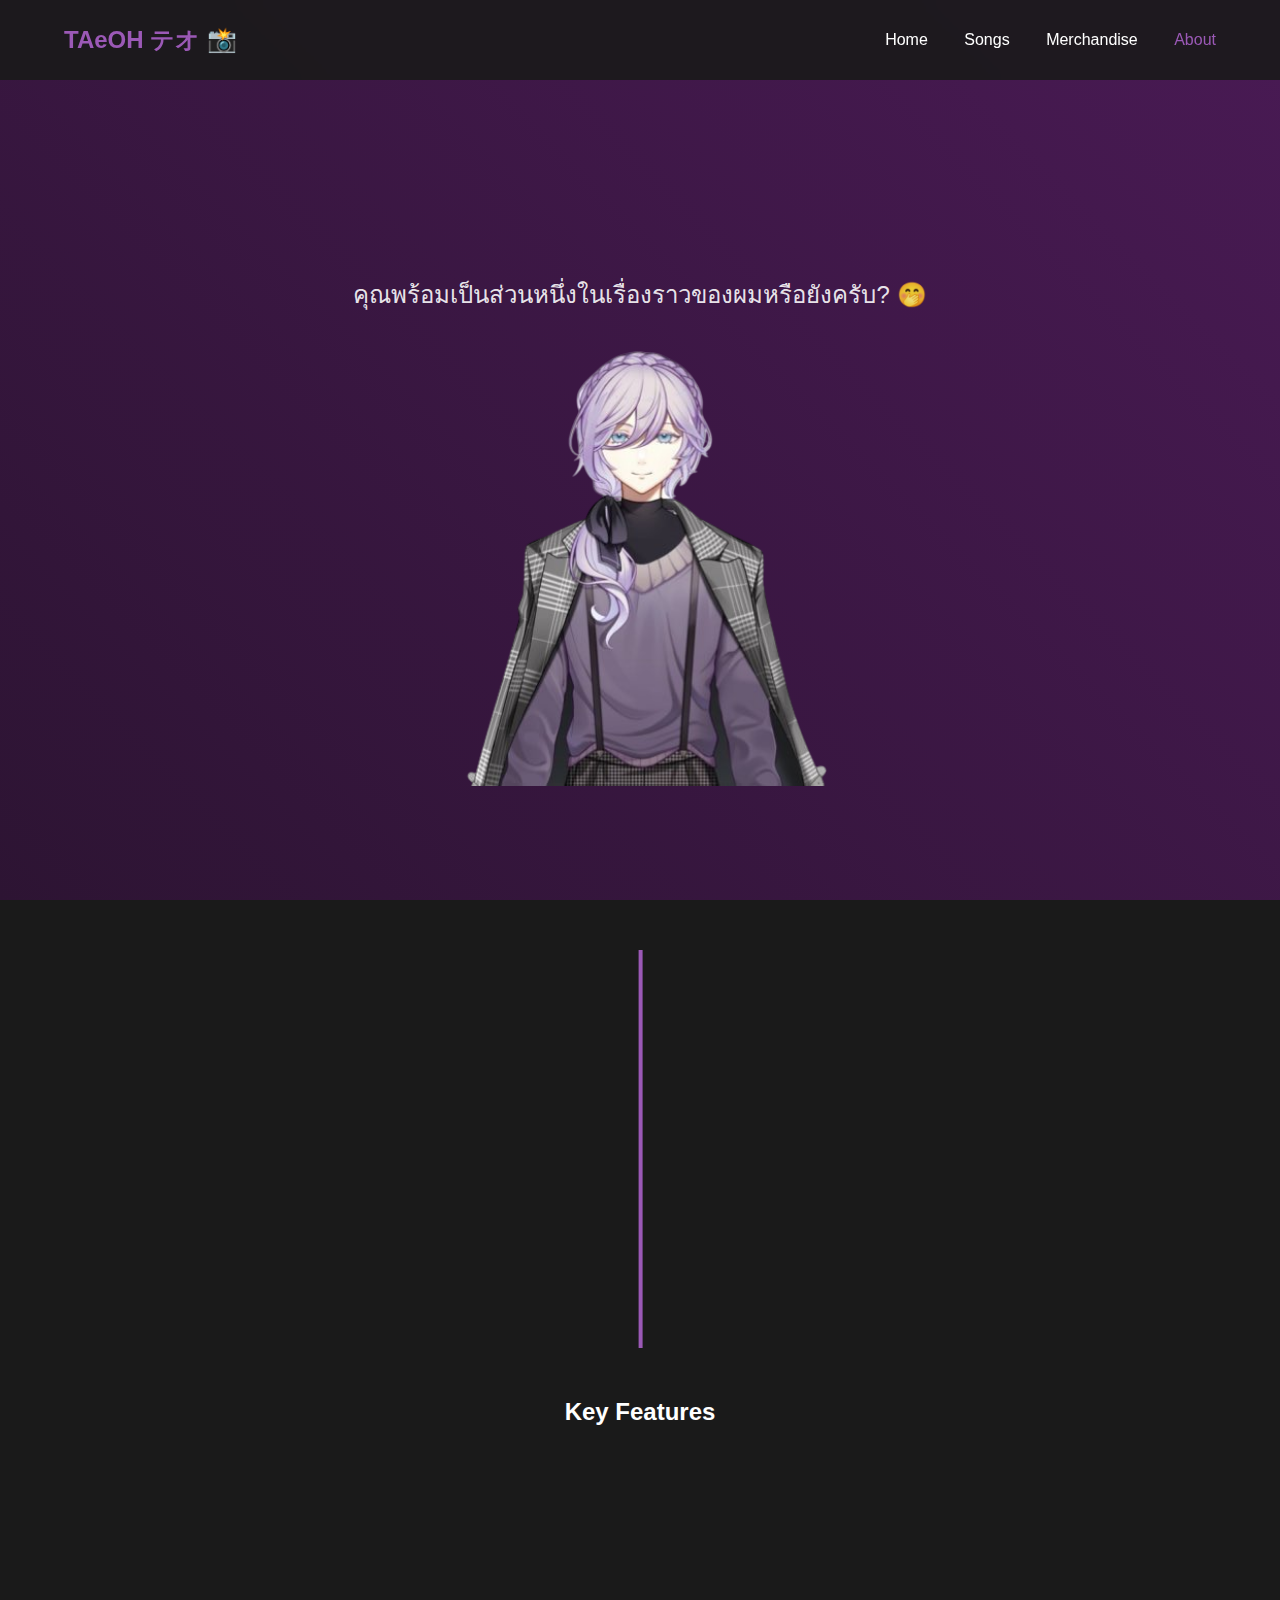
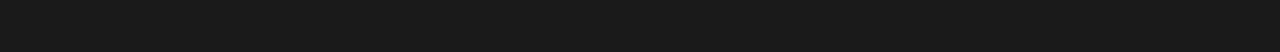
==== about.html @ 2a8529bc "Initial commit" ====
<!DOCTYPE html>
<html lang="en">
<head>
    <meta charset="UTF-8">
    <meta name="viewport" content="width=device-width, initial-scale=1.0">
    <title>About TAeOH</title>
    <style>
        /* Global Styles */
        * {
            margin: 0;
            padding: 0;
            box-sizing: border-box;
            font-family: -apple-system, BlinkMacSystemFont, 'Segoe UI', Roboto, Oxygen, Ubuntu, Cantarell, 'Open Sans', 'Helvetica Neue', sans-serif;
        }

        body {
            background-color: #1a1a1a;
            color: white;
        }

        /* Header (Menu) - Same as Vtuber 1 */
        header {
            position: fixed;
            top: 0;
            width: 100%;
            padding: 1.5rem 5%;
            background: rgba(26, 26, 26, 0.9);
            backdrop-filter: blur(10px);
            display: flex;
            justify-content: space-between;
            align-items: center;
            z-index: 1000;
            animation: slideDown 0.5s ease;
        }

        .logo {
            font-size: 1.5rem;
            color: #9b59b6;
            font-weight: 700;
        }

        nav a {
            color: white;
            text-decoration: none;
            margin-left: 2rem;
            transition: color 0.3s ease;
        }

        nav a:hover {
            color: #9b59b6;
        }

        @keyframes slideDown {
            from { transform: translateY(-100%); }
            to { transform: translateY(0); }
        }

        /* Vtuber Hero Section */
        .vtuber-hero {
            height: 100vh;
            background: linear-gradient(45deg, #2d1433, #491a54);
            display: flex;
            align-items: center;
            justify-content: center;
            text-align: center;
            padding-top: 80px;
            animation: fadeIn 1s ease-out, gradientShift 10s infinite alternate;
        }

        @keyframes gradientShift {
            0% { background-position: 0% 50%; }
            100% { background-position: 100% 50%; }
        }

        .vtuber-hero h1 {
            font-size: 3.5em;
            margin-bottom: 20px;
            transform: translateY(30px);
            opacity: 0;
            animation: slideUp 0.8s ease forwards;
            background: linear-gradient(45deg, #9b59b6, #e0b0ff);
            -webkit-background-clip: text;
            -webkit-text-fill-color: transparent;
        }

        .vtuber-hero p {
            font-size: 1.5em;
            color: rgba(255, 255, 255, 0.9);
            animation: fadeUp 1s 0.2s ease backwards;
        }

        .vtuber-image {
            width: 400px;
            margin-top: 2rem;
            animation: float 3s ease-in-out infinite;
        }

        @keyframes float {
            0%, 100% { transform: translateY(0); }
            50% { transform: translateY(-20px); }
        }

        /* Timeline Section */
        .timeline-container {
            max-width: 800px;
            margin: 50px auto;
            position: relative;
        }

        .timeline-line {
            position: absolute;
            left: 50%;
            width: 4px;
            height: 100%;
            background: #9b59b6;
            transform: translateX(-35%);
            animation: drawLine 2s ease-out forwards;
        }

        @keyframes drawLine {
            0% { height: 0; }
            100% { height: 100%; }
        }

        .timeline-item {
            background: rgba(45, 45, 45, 0.7);
            padding: 25px;
            border-radius: 10px;
            box-shadow: 0 3px 15px rgba(0, 0, 0, 0.1);
            margin: 40px 0;
            width: 45%;
            opacity: 0;
            transform: translateY(30px);
            transition: all 0.4s ease;
            backdrop-filter: blur(10px);
        }

        .timeline-item:nth-child(odd) {
            margin-left: 55%;
        }

        .timeline-item:nth-child(even) {
            margin-right: 55%;
        }

        .timeline-item.active {
            opacity: 1;
            transform: translateY(0);
        }

        .timeline-item:hover {
            transform: scale(1.05);
            box-shadow: 0 10px 30px rgba(0, 0, 0, 0.2);
        }

        /* Feature Grid Section */
        .feature-grid {
            display: grid;
            grid-template-columns: repeat(auto-fit, minmax(250px, 1fr));
            gap: 25px;
            padding: 40px;
        }

        .feature-card {
            background: rgba(45, 45, 45, 0.7);
            border-radius: 10px;
            padding: 20px;
            text-align: center;
            transform: scale(0.95);
            opacity: 0;
            transition: all 0.4s ease;
            box-shadow: 0 5px 15px rgba(0, 0, 0, 0.1);
            backdrop-filter: blur(10px);
        }

        .feature-card:hover {
            transform: translateY(-10px);
            box-shadow: 0 12px 25px rgba(0, 0, 0, 0.15);
        }

        .feature-card.active {
            opacity: 1;
            transform: scale(1);
        }

        .feature-icon {
            font-size: 2em;
            margin-bottom: 1rem;
            animation: float 3s ease-in-out infinite;
        }

        @keyframes slideUp {
            from {
                opacity: 0;
                transform: translateY(50px);
            }
            to {
                opacity: 1;
                transform: translateY(0);
            }
        }

        @keyframes fadeIn {
            from { opacity: 0; }
            to { opacity: 1; }
        }
    </style>
</head>
<body>
    <!-- Header (Menu) - Same as Vtuber 1 -->
    <header>
        <div class="logo">TAeOH テオ 📸</div>
        <nav>
            <a href="index.html">Home</a>
            <a href="song.html">Songs</a>
            <a href="merch.html">Merchandise</a>
            <a href="about.html" style="color: #9b59b6;">About</a>
        </nav>
    </header>

    <!-- Vtuber Hero Section -->
    <section class="vtuber-hero">
        <div class="hero-content">
            <h1>About TAeOH</h1>
            <p>คุณพร้อมเป็นส่วนหนึ่งในเรื่องราวของผมหรือยังครับ? 🤭</p>
            <img src="images/vtuber-about.png" alt="TAeOH Model" class="vtuber-image">
        </div>
    </section>

    <!-- Timeline Section -->
    <div class="timeline-container">
        <div class="timeline-line"></div>
        
        <div class="timeline-item">
            <h3>2021 - </h3>
            <p>First </p>
            <div class="feature-icon"></div>
        </div>

        <div class="timeline-item">
            <h3>2022 - </h3>
            <p>Full-</p>
            <div class="feature-icon"></div>
        </div>

        <div class="timeline-item">
            <h3>2023 - </h3>
            <p>interaction</p>
            <div class="feature-icon"></div>
        </div>
    </div>

    <!-- Feature Grid Section -->
    <h2 style="text-align: center; margin: 50px 0;">Key Features</h2>
    <div class="feature-grid">
        <div class="feature-card">
            <h3>1</h3>
            <p>Advanced </p>
            <div class="feature-icon"></div>
        </div>
        <div class="feature-card">
            <h3>2</h3>
            <p>interaction</p>
            <div class="feature-icon"></div>
        </div>
        <div class="feature-card">
            <h3>3</h3>
            <p>fish</p>
            <div class="feature-icon"></div>
        </div>
    </div>

    <script>
        // Timeline animation
        const timelineItems = document.querySelectorAll('.timeline-item');
        const featureCards = document.querySelectorAll('.feature-card');

        const observer = new IntersectionObserver((entries) => {
            entries.forEach(entry => {
                if (entry.isIntersecting) {
                    entry.target.classList.add('active');
                }
            });
        }, { threshold: 0.5 });

        timelineItems.forEach(item => observer.observe(item));
        featureCards.forEach(card => observer.observe(card));
    </script>
</body>
</html>
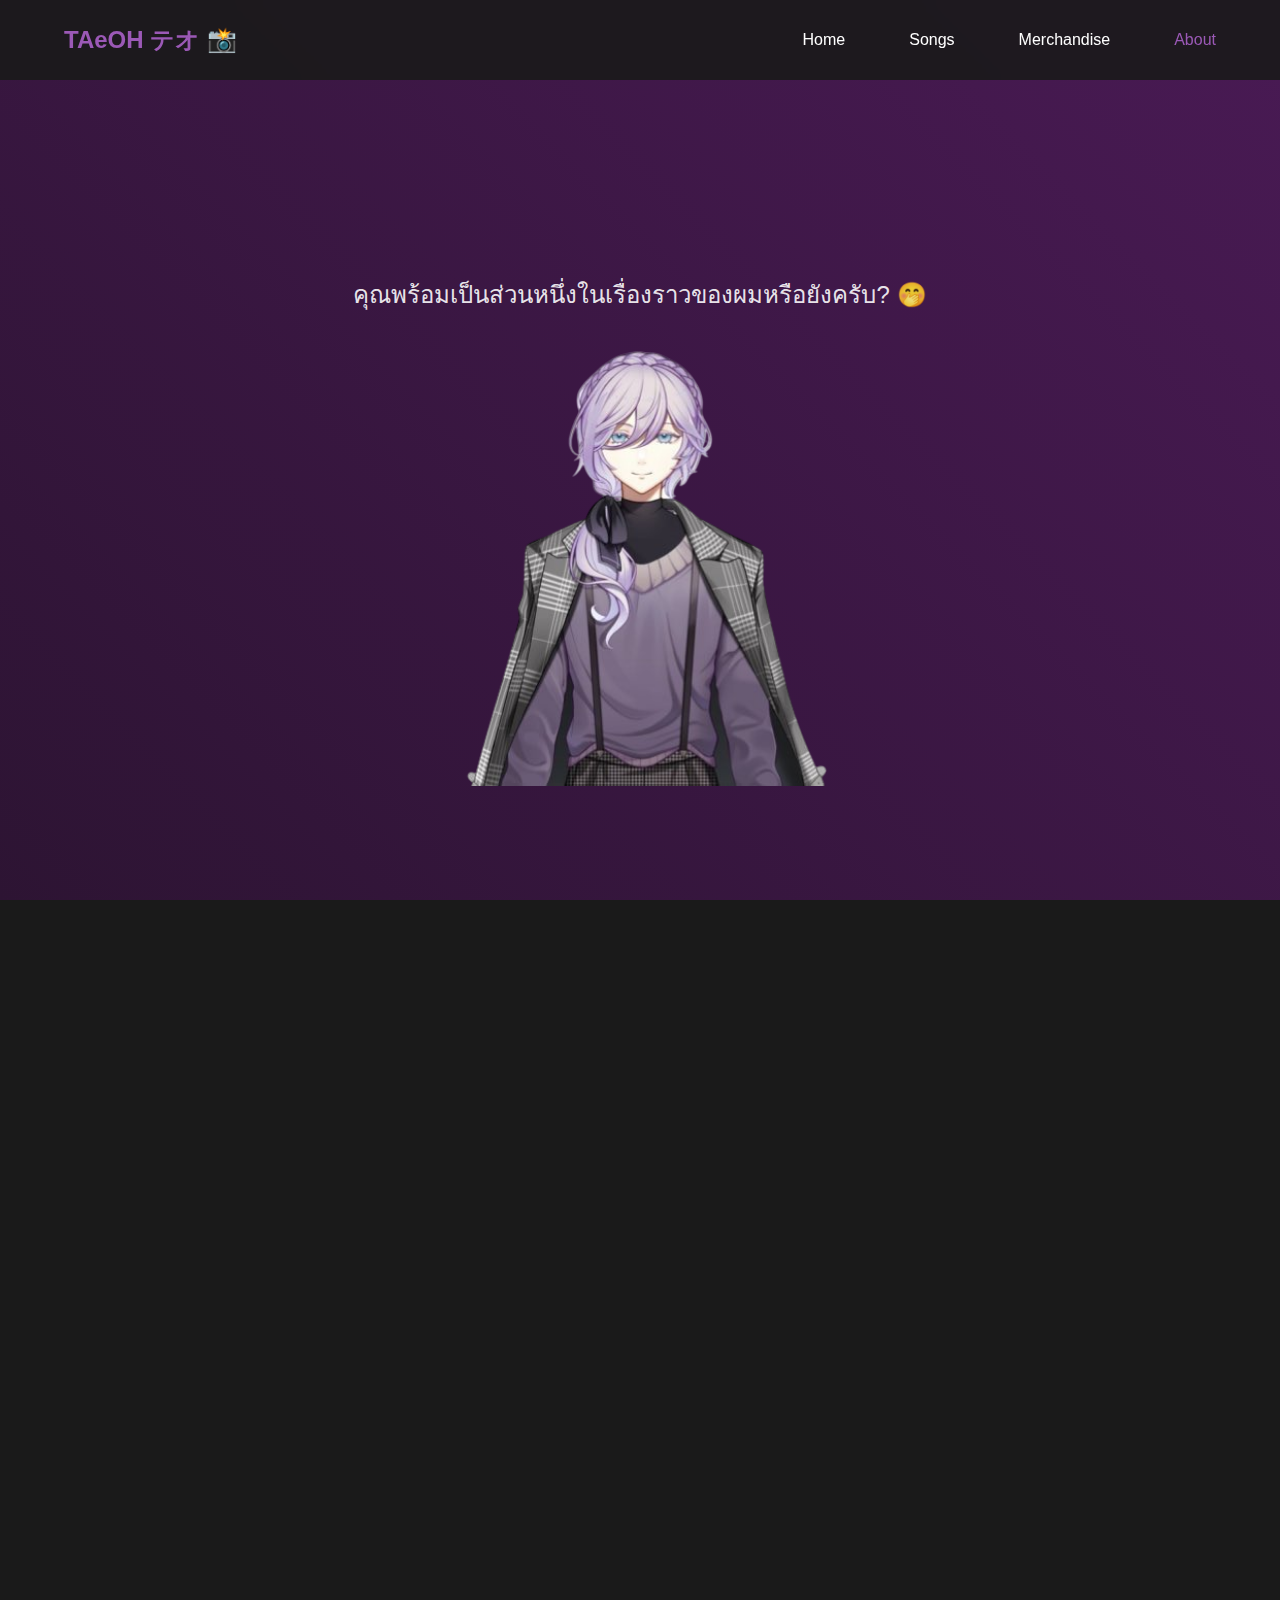
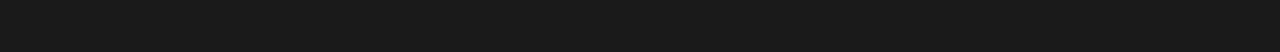
==== commit 7e1d356a: "Fixed" ====
--- a/about.html
+++ b/about.html
@@ -2,6 +2,7 @@
 <html lang="en">
 <head>
     <meta charset="UTF-8">
+    <link rel="stylesheet" href="style.css">
     <meta name="viewport" content="width=device-width, initial-scale=1.0">
     <title>About TAeOH</title>
     <style>
--- a/style.css
+++ b/style.css
@@ -0,0 +1,395 @@
+:root {
+    --primary-bg: #1a1a1a;
+    --accent-purple: #9b59b6;
+    --image-overlay: rgba(45, 20, 51, 0.85);
+    --text-primary: white;
+    --section-bg: #2d2d2d;
+    --header-bg: rgba(26, 26, 26, 0.9);
+    --font-system: -apple-system, BlinkMacSystemFont, 'Segoe UI', Roboto, Oxygen, Ubuntu, Cantarell, 'Open Sans', 'Helvetica Neue', sans-serif;
+    --hero-image: url('https://images.unsplash.com/photo-1578662996442-48f60153fc96?ixlib=rb-1.2.1&auto=format&fit=crop&w=1920&q=80');
+}
+
+/* Reset default margin and padding */
+html, body {
+    margin: 0;
+    padding: 0;
+    width: 100%;
+    height: 100%;
+    overflow-x: hidden; /* Prevent horizontal scroll */
+    font-family: var(--font-system);
+    color: var(--text-primary);
+    background: var(--primary-bg);
+}
+
+/* Header */
+/* Header Styles */
+header {
+    position: fixed;
+    top: 0;
+    width: 100%;
+    padding: 1rem 5%;
+    background: rgba(26, 26, 26, 0.95);
+    backdrop-filter: blur(10px);
+    display: flex;
+    justify-content: space-between;
+    align-items: center;
+    z-index: 1000;
+    animation: slideDown 0.5s ease;
+}
+
+nav {
+    display: flex;
+    align-items: center;
+}
+
+nav a {
+    color: white;
+    text-decoration: none;
+    margin-left: 2rem;
+    transition: color 0.3s ease;
+    font-size: 1rem;
+}
+
+.hamburger {
+    display: none;
+    cursor: pointer;
+    background: none;
+    border: none;
+    padding: 0.5rem;
+}
+
+.hamburger span {
+    display: block;
+    width: 25px;
+    height: 2px;
+    background: white;
+    margin: 5px 0;
+    transition: all 0.3s ease;
+}
+
+@media (max-width: 768px) {
+    header {
+        padding: 1rem 5%;
+    }
+    
+    .hamburger {
+        display: block;
+        z-index: 1001;
+    }
+    
+    .hamburger.active span:nth-child(1) {
+        transform: rotate(45deg) translate(5px, 5px);
+    }
+    
+    .hamburger.active span:nth-child(2) {
+        opacity: 0;
+    }
+    
+    .hamburger.active span:nth-child(3) {
+        transform: rotate(-45deg) translate(7px, -6px);
+    }
+    
+    nav {
+        position: absolute;
+        top: 100%;
+        left: 0;
+        width: 100%;
+        background: rgba(26, 26, 26, 0.95);
+        backdrop-filter: blur(10px);
+        flex-direction: column;
+        max-height: 0;
+        overflow: hidden;
+        transition: max-height 0.3s ease-out;
+    }
+    
+    nav.active {
+        max-height: 500px;
+    }
+    
+    nav a {
+        width: 100%;
+        text-align: center;
+        padding: 1rem 0;
+        margin: 0;
+        border-bottom: 1px solid rgba(255,255,255,0.1);
+    }
+    
+    nav a:last-child {
+        border-bottom: none;
+    }
+}
+.logo {
+    font-size: 1.5rem;
+    color: var(--accent-purple);
+    font-weight: 700;
+}
+
+nav {
+    display: flex;
+    align-items: center;
+    gap: 2rem;
+}
+
+nav a {
+    color: var(--text-primary);
+    text-decoration: none;
+    transition: color 0.3s ease;
+}
+
+nav a:hover {
+    color: var(--accent-purple);
+}
+
+/* Hero Section */
+/* Hero Section - Animated Background */
+.hero {
+    position: relative;
+    height: 100vh;
+    overflow: hidden;
+}
+
+.hero-background {
+    position: absolute;
+    width: 100%;
+    height: 100%;
+    background: url('images/Body.jpg') center/cover;
+    animation: 
+        backgroundPan 30s linear infinite,
+        backgroundZoom 20s alternate infinite;
+}
+
+.hero-overlay {
+    position: absolute;
+    width: 100%;
+    height: 100%;
+    background: linear-gradient(45deg, rgba(45, 20, 51, 0.9) 0%, rgba(73, 26, 84, 0.7) 100%);
+}
+
+@keyframes backgroundPan {
+    0% { transform: scale(1) translate(0, 0); }
+    50% { transform: scale(1.1) translate(-5%, -5%); }
+    100% { transform: scale(1) translate(0, 0); }
+}
+
+@keyframes backgroundZoom {
+    0% { transform: scale(1); }
+    100% { transform: scale(1.15); }
+}
+
+.cta-button {
+    display: inline-block;  /* Makes padding and transformations work properly */
+    padding: 1rem 2rem;
+    background: #9b59b6;
+    border: none;
+    border-radius: 30px;
+    color: white;
+    font-size: 1.1rem;
+    cursor: pointer;
+    text-decoration: none;  /* Remove underline from link */
+    transition: transform 0.3s ease, background-color 0.3s ease;
+    animation: fadeUp 1s 0.4s ease backwards;
+    position: relative;
+    text-align: center;
+    line-height: normal;
+}
+
+.cta-button:hover {
+    transform: scale(1.05);
+    background-color: #8e44ad;  /* Slightly darker purple */
+    box-shadow: 0 4px 15px rgba(0, 0, 0, 0.2);  /* Add depth effect */
+}
+
+.cta-button:active {
+    transform: scale(0.98);  /* Click feedback */
+}
+
+.cta-button:focus {
+    outline: none;
+    box-shadow: 0 0 0 3px rgba(155, 89, 182, 0.5);  /* Accessible focus state */
+}
+
+/* If you want the glitch effect to work, make sure you have the glitch-button CSS */
+
+/* Song List */
+.song-list {
+    display: flex;
+    flex-direction: column;
+    gap: 10px;
+    padding: 2rem 5%;
+}
+
+.song-item {
+    display: flex;
+    align-items: center;
+    background: var(--section-bg);
+    padding: 10px;
+    border-radius: 8px;
+    box-shadow: 0 2px 4px rgba(0, 0, 0, 0.1);
+    transition: transform 0.2s ease, box-shadow 0.2s ease;
+}
+
+.song-item:hover {
+    transform: translateY(-2px);
+    box-shadow: 0 4px 8px rgba(0, 0, 0, 0.2);
+}
+
+.album-art {
+    position: relative;
+    width: 60px;
+    height: 60px;
+    border-radius: 8px;
+    overflow: hidden;
+}
+
+.album-art img {
+    width: 100%;
+    height: 100%;
+    object-fit: cover;
+    transition: transform 0.3s ease;
+}
+
+.song-item:hover .album-art img {
+    transform: scale(1.1);
+}
+
+.album-art::before {
+    content: '';
+    position: absolute;
+    top: 0;
+    left: 0;
+    width: 100%;
+    height: 100%;
+    background: rgba(155, 89, 182, 0.4);
+    opacity: 0;
+    transition: opacity 0.3s ease;
+    z-index: 1;
+}
+
+.song-item:hover .album-art::before {
+    opacity: 1;
+}
+
+.song-info {
+    flex: 1;
+    margin-left: 15px;
+    display: flex;
+    flex-direction: column;
+    gap: 0.25rem;
+}
+
+.song-title {
+    font-size: 1.1rem;
+    font-weight: 600;
+    white-space: nowrap;
+    overflow: hidden;
+    text-overflow: ellipsis;
+}
+
+.song-artist {
+    font-size: 0.9rem;
+    color: var(--accent-purple);
+}
+
+.song-duration {
+    font-size: 0.8rem;
+    color: #888;
+}
+
+.play-button {
+    background: var(--accent-purple);
+    border: none;
+    color: white;
+    padding: 30px;
+    border-radius: 50%;
+    cursor: pointer;
+    display: flex;
+    align-items: center;
+    justify-content: center;
+    transition: background 0.3s ease;
+}
+
+.play-button::before {
+    content: '▶';
+    font-size: 14px;
+}
+
+.play-button:hover {
+    background: #8e44ad;
+}
+
+/* Active State for Songs */
+.song-item.active {
+    background: rgba(155, 89, 182, 0.2);
+    box-shadow: 0 0 15px rgba(155, 89, 182, 0.3);
+}
+
+.song-item.active .play-button {
+    background: #8e44ad;
+}
+
+/* Merchandise Grid */
+.merch-grid {
+    display: grid;
+    grid-template-columns: repeat(auto-fit, minmax(200px, 1fr));
+    gap: 1.5rem;
+    padding: 2rem 5%;
+}
+
+.merch-card {
+    background: var(--section-bg);
+    border-radius: 8px;
+    overflow: hidden;
+    transition: transform 0.3s ease, box-shadow 0.3s ease;
+}
+
+.merch-card:hover {
+    transform: translateY(-5px);
+    box-shadow: 0 10px 20px rgba(0, 0, 0, 0.3);
+}
+
+.merch-image {
+    width: 100%;
+    height: 150px;
+    object-fit: cover;
+    transition: transform 0.3s ease;
+}
+
+.merch-card:hover .merch-image {
+    transform: scale(1.1);
+}
+
+.merch-info {
+    padding: 1rem;
+    text-align: center;
+}
+
+.merch-name {
+    font-size: 1rem;
+    margin-bottom: 0.5rem;
+    color: var(--text-primary);
+}
+
+.merch-price {
+    color: var(--accent-purple);
+    font-size: 1rem;
+    font-weight: bold;
+}
+
+.shop-button {
+    background: linear-gradient(45deg, #9b59b6, #8e44ad);
+    border: none;
+    padding: 0.5rem 1rem;
+    color: white;
+    border-radius: 5px;
+    cursor: pointer;
+    transition: all 0.3s ease;
+    width: 100%;
+    margin-top: 0.5rem;
+    text-transform: uppercase;
+    font-weight: bold;
+}
+
+.shop-button:hover {
+    transform: scale(1.05);
+    box-shadow: 0 0 15px rgba(155, 89, 182, 0.5);
+}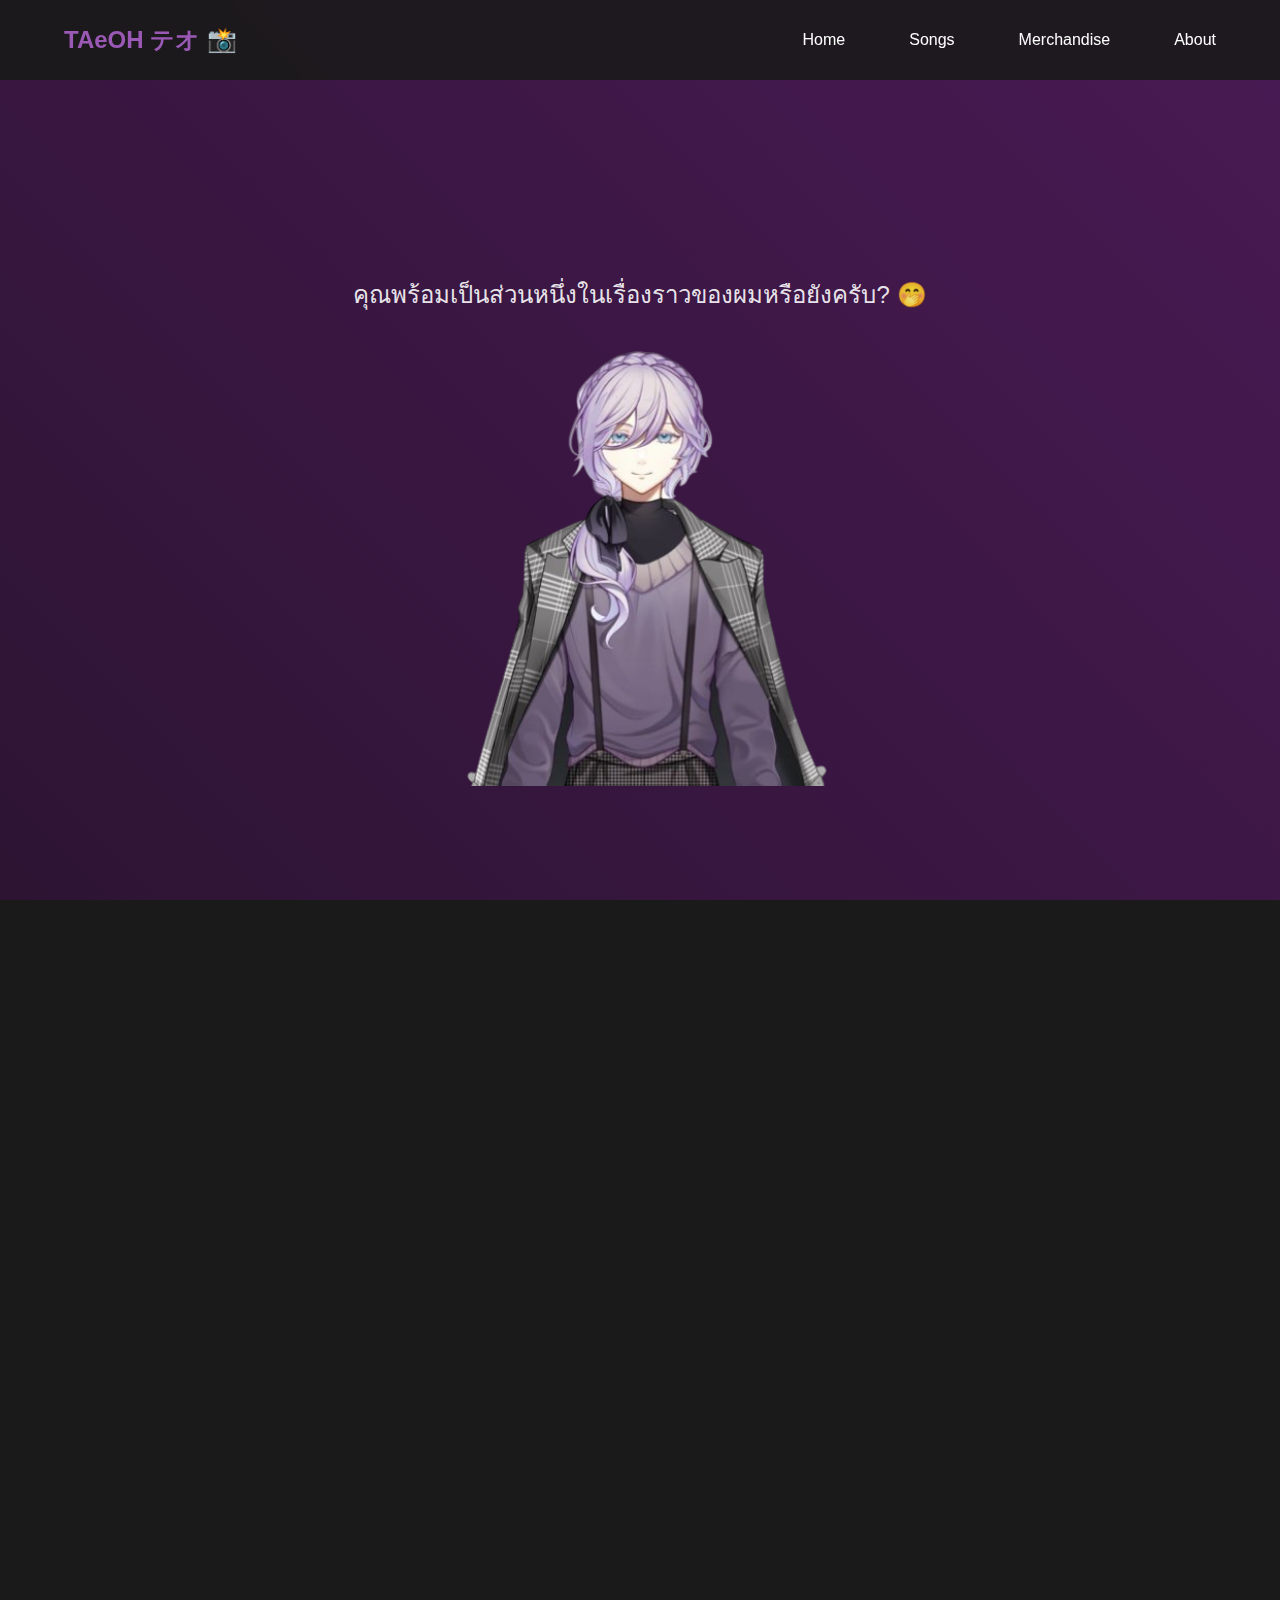
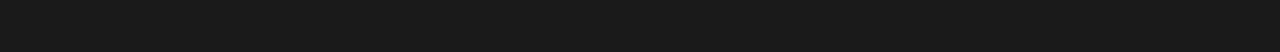
==== commit 475327de: "Fixed" ====
--- a/about.html
+++ b/about.html
@@ -211,14 +211,18 @@
     <!-- Header (Menu) - Same as Vtuber 1 -->
     <header>
         <div class="logo">TAeOH テオ 📸</div>
+        <button class="hamburger">
+            <span></span>
+            <span></span>
+            <span></span>
+        </button>
         <nav>
             <a href="index.html">Home</a>
             <a href="song.html">Songs</a>
             <a href="merch.html">Merchandise</a>
-            <a href="about.html" style="color: #9b59b6;">About</a>
+            <a href="about.html">About</a>
         </nav>
     </header>
-
     <!-- Vtuber Hero Section -->
     <section class="vtuber-hero">
         <div class="hero-content">
@@ -286,6 +290,30 @@
 
         timelineItems.forEach(item => observer.observe(item));
         featureCards.forEach(card => observer.observe(card));
+    // Mobile menu functionality
+        const hamburger = document.querySelector('.hamburger');
+        const nav = document.querySelector('nav');
+
+        hamburger.addEventListener('click', () => {
+            hamburger.classList.toggle('active');
+            nav.classList.toggle('active');
+        });
+
+        // Close menu when clicking outside
+        document.addEventListener('click', (e) => {
+            if (!header.contains(e.target)) {
+                hamburger.classList.remove('active');
+                nav.classList.remove('active');
+            }
+        });
+
+        // Close menu after clicking a link
+        document.querySelectorAll('nav a').forEach(link => {
+            link.addEventListener('click', () => {
+                hamburger.classList.remove('active');
+                nav.classList.remove('active');
+            });
+        });
     </script>
 </body>
 </html>--- a/style.css
+++ b/style.css
@@ -392,4 +392,33 @@
 .shop-button:hover {
     transform: scale(1.05);
     box-shadow: 0 0 15px rgba(155, 89, 182, 0.5);
+}
+/* Header Responsive Fixes */
+@media (max-width: 768px) {
+    nav {
+        position: fixed;
+        top: 60px; /* Match header height */
+        left: 0;
+        right: 0;
+        background: rgba(26, 26, 26, 0.98);
+        flex-direction: column;
+        max-height: 0;
+        overflow: hidden;
+        transition: max-height 0.3s ease-out;
+    }
+
+    nav.active {
+        max-height: 100vh;
+        padding: 1rem 0;
+    }
+
+    nav a {
+        padding: 1.2rem 0;
+        margin: 0;
+    }
+}
+
+/* Ensure header stays on top */
+header {
+    z-index: 1000;
 }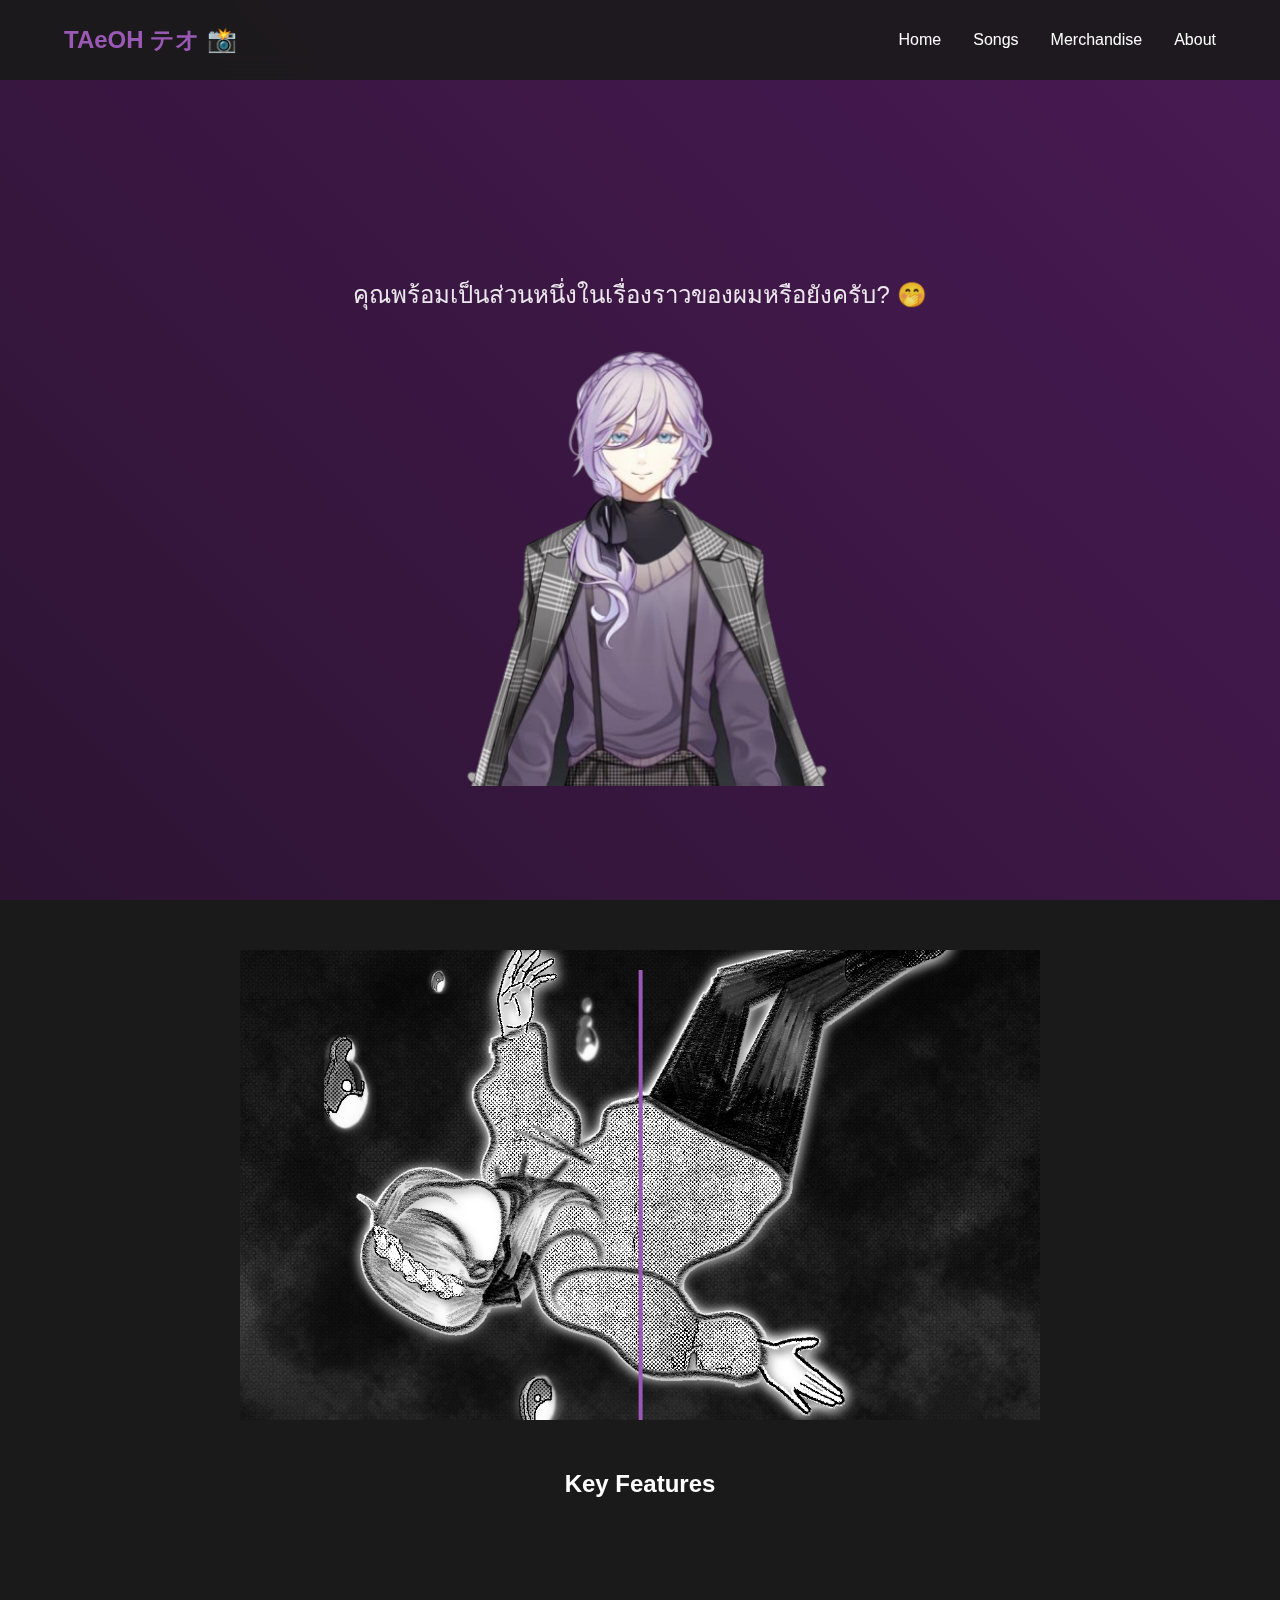
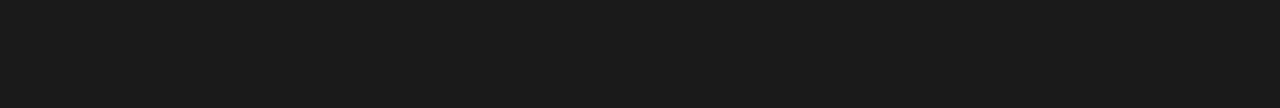
==== commit c209e4dc: "Fixed" ====
--- a/about.html
+++ b/about.html
@@ -1,319 +1,449 @@
 <!DOCTYPE html>
 <html lang="en">
 <head>
-    <meta charset="UTF-8">
-    <link rel="stylesheet" href="style.css">
-    <meta name="viewport" content="width=device-width, initial-scale=1.0">
-    <title>About TAeOH</title>
-    <style>
-        /* Global Styles */
-        * {
-            margin: 0;
-            padding: 0;
-            box-sizing: border-box;
-            font-family: -apple-system, BlinkMacSystemFont, 'Segoe UI', Roboto, Oxygen, Ubuntu, Cantarell, 'Open Sans', 'Helvetica Neue', sans-serif;
-        }
-
-        body {
-            background-color: #1a1a1a;
-            color: white;
-        }
-
-        /* Header (Menu) - Same as Vtuber 1 */
-        header {
-            position: fixed;
-            top: 0;
-            width: 100%;
-            padding: 1.5rem 5%;
-            background: rgba(26, 26, 26, 0.9);
-            backdrop-filter: blur(10px);
-            display: flex;
-            justify-content: space-between;
-            align-items: center;
-            z-index: 1000;
-            animation: slideDown 0.5s ease;
-        }
-
-        .logo {
-            font-size: 1.5rem;
-            color: #9b59b6;
-            font-weight: 700;
-        }
-
-        nav a {
-            color: white;
-            text-decoration: none;
-            margin-left: 2rem;
-            transition: color 0.3s ease;
-        }
-
-        nav a:hover {
-            color: #9b59b6;
-        }
-
-        @keyframes slideDown {
-            from { transform: translateY(-100%); }
-            to { transform: translateY(0); }
-        }
-
-        /* Vtuber Hero Section */
-        .vtuber-hero {
-            height: 100vh;
-            background: linear-gradient(45deg, #2d1433, #491a54);
-            display: flex;
-            align-items: center;
-            justify-content: center;
-            text-align: center;
-            padding-top: 80px;
-            animation: fadeIn 1s ease-out, gradientShift 10s infinite alternate;
-        }
-
-        @keyframes gradientShift {
-            0% { background-position: 0% 50%; }
-            100% { background-position: 100% 50%; }
-        }
-
-        .vtuber-hero h1 {
-            font-size: 3.5em;
-            margin-bottom: 20px;
-            transform: translateY(30px);
-            opacity: 0;
-            animation: slideUp 0.8s ease forwards;
-            background: linear-gradient(45deg, #9b59b6, #e0b0ff);
-            -webkit-background-clip: text;
-            -webkit-text-fill-color: transparent;
-        }
-
-        .vtuber-hero p {
-            font-size: 1.5em;
-            color: rgba(255, 255, 255, 0.9);
-            animation: fadeUp 1s 0.2s ease backwards;
-        }
-
-        .vtuber-image {
-            width: 400px;
-            margin-top: 2rem;
-            animation: float 3s ease-in-out infinite;
-        }
-
-        @keyframes float {
-            0%, 100% { transform: translateY(0); }
-            50% { transform: translateY(-20px); }
-        }
-
-        /* Timeline Section */
-        .timeline-container {
-            max-width: 800px;
-            margin: 50px auto;
-            position: relative;
-        }
-
-        .timeline-line {
-            position: absolute;
-            left: 50%;
-            width: 4px;
-            height: 100%;
-            background: #9b59b6;
-            transform: translateX(-35%);
-            animation: drawLine 2s ease-out forwards;
-        }
-
-        @keyframes drawLine {
-            0% { height: 0; }
-            100% { height: 100%; }
-        }
-
-        .timeline-item {
-            background: rgba(45, 45, 45, 0.7);
-            padding: 25px;
-            border-radius: 10px;
-            box-shadow: 0 3px 15px rgba(0, 0, 0, 0.1);
-            margin: 40px 0;
-            width: 45%;
-            opacity: 0;
-            transform: translateY(30px);
-            transition: all 0.4s ease;
-            backdrop-filter: blur(10px);
-        }
-
-        .timeline-item:nth-child(odd) {
-            margin-left: 55%;
-        }
-
-        .timeline-item:nth-child(even) {
-            margin-right: 55%;
-        }
-
-        .timeline-item.active {
-            opacity: 1;
-            transform: translateY(0);
-        }
-
-        .timeline-item:hover {
-            transform: scale(1.05);
-            box-shadow: 0 10px 30px rgba(0, 0, 0, 0.2);
-        }
-
-        /* Feature Grid Section */
-        .feature-grid {
-            display: grid;
-            grid-template-columns: repeat(auto-fit, minmax(250px, 1fr));
-            gap: 25px;
-            padding: 40px;
-        }
-
-        .feature-card {
-            background: rgba(45, 45, 45, 0.7);
-            border-radius: 10px;
-            padding: 20px;
-            text-align: center;
-            transform: scale(0.95);
-            opacity: 0;
-            transition: all 0.4s ease;
-            box-shadow: 0 5px 15px rgba(0, 0, 0, 0.1);
-            backdrop-filter: blur(10px);
-        }
-
-        .feature-card:hover {
-            transform: translateY(-10px);
-            box-shadow: 0 12px 25px rgba(0, 0, 0, 0.15);
-        }
-
-        .feature-card.active {
-            opacity: 1;
-            transform: scale(1);
-        }
-
-        .feature-icon {
-            font-size: 2em;
-            margin-bottom: 1rem;
-            animation: float 3s ease-in-out infinite;
-        }
-
-        @keyframes slideUp {
-            from {
-                opacity: 0;
-                transform: translateY(50px);
-            }
-            to {
-                opacity: 1;
-                transform: translateY(0);
-            }
-        }
-
-        @keyframes fadeIn {
-            from { opacity: 0; }
-            to { opacity: 1; }
-        }
-    </style>
+  <meta charset="UTF-8" />
+  <meta name="viewport" content="width=device-width, initial-scale=1.0" />
+  <title>About TAeOH</title>
+  <style>
+    /* Global Styles */
+    * {
+      margin: 0;
+      padding: 0;
+      box-sizing: border-box;
+      font-family: -apple-system, BlinkMacSystemFont, "Segoe UI", Roboto, Oxygen,
+        Ubuntu, Cantarell, "Open Sans", "Helvetica Neue", sans-serif;
+    }
+    body {
+      background-color: #1a1a1a;
+      color: white;
+      overflow-x: hidden;
+    }
+    /* Header (Menu) */
+    header {
+      position: fixed;
+      top: 0;
+      width: 100%;
+      padding: 1.5rem 5%;
+      background: rgba(26, 26, 26, 0.9);
+      backdrop-filter: blur(10px);
+      display: flex;
+      justify-content: space-between;
+      align-items: center;
+      z-index: 1000;
+      animation: slideDown 0.5s ease;
+    }
+    .logo {
+      font-size: 1.5rem;
+      color: #9b59b6;
+      font-weight: 700;
+    }
+    nav a {
+      color: white;
+      text-decoration: none;
+      margin-left: 2rem;
+      transition: color 0.3s ease;
+    }
+    nav a:hover {
+      color: #9b59b6;
+    }
+    @keyframes slideDown {
+      from {
+        transform: translateY(-100%);
+      }
+      to {
+        transform: translateY(0);
+      }
+    }
+    /* Hamburger (Mobile Only) */
+    .hamburger {
+      cursor: pointer;
+      background: none;
+      border: none;
+      display: none;
+      flex-direction: column;
+      justify-content: space-around;
+      height: 24px;
+      width: 30px;
+    }
+    .hamburger span {
+      background: white;
+      display: block;
+      height: 3px;
+      width: 100%;
+      margin: 2px 0;
+      transition: transform 0.3s ease, opacity 0.3s ease;
+    }
+    /* Vtuber Hero Section */
+    .vtuber-hero {
+      height: 100vh;
+      background: linear-gradient(45deg, #2d1433, #491a54);
+      display: flex;
+      align-items: center;
+      justify-content: center;
+      text-align: center;
+      padding-top: 80px;
+      animation: fadeIn 1s ease-out, gradientShift 10s infinite alternate;
+    }
+    @keyframes gradientShift {
+      0% {
+        background-position: 0% 50%;
+      }
+      100% {
+        background-position: 100% 50%;
+      }
+    }
+    .vtuber-hero h1 {
+      font-size: 3.5em;
+      margin-bottom: 20px;
+      transform: translateY(30px);
+      opacity: 0;
+      animation: slideUp 0.8s ease forwards;
+      background: linear-gradient(45deg, #9b59b6, #e0b0ff);
+      -webkit-background-clip: text;
+      -webkit-text-fill-color: transparent;
+    }
+    .vtuber-hero p {
+      font-size: 1.5em;
+      color: rgba(255, 255, 255, 0.9);
+      animation: fadeUp 1s 0.2s ease backwards;
+    }
+    .vtuber-image {
+      width: 400px;
+      margin-top: 2rem;
+      animation: float 3s ease-in-out infinite;
+    }
+    @keyframes float {
+      0%,
+      100% {
+        transform: translateY(0);
+      }
+      50% {
+        transform: translateY(-20px);
+      }
+    }
+    /* Timeline Section */
+    .timeline-container {
+      position: relative;
+      max-width: 800px;
+      margin: 50px auto;
+      padding: 20px;
+      /* Replace with your desired background image */
+      background: url('images/timelines.png') center/cover no-repeat;
+      overflow: hidden;
+    }
+    /* Canvas for star drop particle animation */
+    #particles {
+      position: absolute;
+      top: 0;
+      left: 0;
+      width: 100%;
+      height: 100%;
+      pointer-events: none;
+      z-index: -1;
+    }
+    .timeline-line {
+      position: absolute;
+      left: 50%;
+      width: 4px;
+      height: 100%;
+      background: #9b59b6;
+      transform: translateX(-35%);
+      animation: drawLine 2s ease-out forwards;
+    }
+    @keyframes drawLine {
+      0% {
+        height: 0;
+      }
+      100% {
+        height: 100%;
+      }
+    }
+    .timeline-item {
+      background: rgba(45, 45, 45, 0.7);
+      padding: 25px;
+      border-radius: 10px;
+      box-shadow: 0 3px 15px rgba(0, 0, 0, 0.1);
+      margin: 40px 0;
+      width: 45%;
+      opacity: 0;
+      transform: translateY(30px);
+      transition: all 0.4s ease;
+      backdrop-filter: blur(10px);
+    }
+    /* Alternate timeline item positioning */
+    .timeline-item:nth-child(odd) {
+      margin-left: 55%;
+    }
+    .timeline-item:nth-child(even) {
+      margin-right: 55%;
+    }
+    .timeline-item.active {
+      opacity: 1;
+      transform: translateY(0);
+    }
+    .timeline-item:hover {
+      transform: scale(1.05);
+      box-shadow: 0 10px 30px rgba(0, 0, 0, 0.2);
+    }
+    @media (max-width: 768px) {
+      .timeline-item {
+        width: 90%;
+        margin: 20px auto;
+      }
+    }
+    /* Feature Grid Section */
+    .feature-grid {
+      display: grid;
+      grid-template-columns: repeat(auto-fit, minmax(250px, 1fr));
+      gap: 25px;
+      padding: 40px;
+    }
+    .feature-card {
+      background: rgba(45, 45, 45, 0.7);
+      border-radius: 10px;
+      padding: 20px;
+      text-align: center;
+      transform: scale(0.95);
+      opacity: 0;
+      transition: all 0.4s ease;
+      box-shadow: 0 5px 15px rgba(0, 0, 0, 0.1);
+      backdrop-filter: blur(10px);
+    }
+    .feature-card:hover {
+      transform: translateY(-10px);
+      box-shadow: 0 12px 25px rgba(0, 0, 0, 0.15);
+    }
+    .feature-card.active {
+      opacity: 1;
+      transform: scale(1);
+    }
+    .feature-icon {
+      font-size: 2em;
+      margin-bottom: 1rem;
+      /* Removed star emoji; icons can be added via images or CSS if desired */
+    }
+    @keyframes slideUp {
+      from {
+        opacity: 0;
+        transform: translateY(50px);
+      }
+      to {
+        opacity: 1;
+        transform: translateY(0);
+      }
+    }
+    @keyframes fadeUp {
+      from {
+        opacity: 0;
+      }
+      to {
+        opacity: 1;
+      }
+    }
+    /* Mobile Menu Responsive Adjustments */
+    @media (max-width: 768px) {
+      .hamburger {
+        display: flex;
+      }
+      nav {
+        display: none;
+        flex-direction: column;
+        background: rgba(26, 26, 26, 0.9);
+        position: absolute;
+        top: 60px;
+        right: 10px;
+        padding: 1rem;
+        border: 1px solid #9b59b6;
+        border-radius: 5px;
+      }
+      nav.active {
+        display: flex;
+      }
+      nav a {
+        width: 100%;
+        text-align: center;
+        padding: 1.2rem 0;
+        margin: 0;
+        border-bottom: 1px solid rgba(255, 255, 255, 0.1);
+      }
+      nav a:last-child {
+        border-bottom: none;
+      }
+    }
+    @media (min-width: 769px) {
+      .hamburger {
+        display: none;
+      }
+      nav {
+        display: flex !important;
+      }
+    }
+  </style>
 </head>
 <body>
-    <!-- Header (Menu) - Same as Vtuber 1 -->
-    <header>
-        <div class="logo">TAeOH テオ 📸</div>
-        <button class="hamburger">
-            <span></span>
-            <span></span>
-            <span></span>
-        </button>
-        <nav>
-            <a href="index.html">Home</a>
-            <a href="song.html">Songs</a>
-            <a href="merch.html">Merchandise</a>
-            <a href="about.html">About</a>
-        </nav>
-    </header>
-    <!-- Vtuber Hero Section -->
-    <section class="vtuber-hero">
-        <div class="hero-content">
-            <h1>About TAeOH</h1>
-            <p>คุณพร้อมเป็นส่วนหนึ่งในเรื่องราวของผมหรือยังครับ? 🤭</p>
-            <img src="images/vtuber-about.png" alt="TAeOH Model" class="vtuber-image">
-        </div>
-    </section>
+  <!-- Header (Menu) -->
+  <header>
+    <div class="logo">TAeOH テオ 📸</div>
+    <button class="hamburger">
+      <span></span>
+      <span></span>
+      <span></span>
+    </button>
+    <nav>
+      <a href="index.html">Home</a>
+      <a href="song.html">Songs</a>
+      <a href="merch.html">Merchandise</a>
+      <a href="about.html">About</a>
+    </nav>
+  </header>
+  <!-- Vtuber Hero Section -->
+  <section class="vtuber-hero">
+    <div class="hero-content">
+      <h1>About TAeOH</h1>
+      <p>คุณพร้อมเป็นส่วนหนึ่งในเรื่องราวของผมหรือยังครับ? 🤭</p>
+      <img src="images/vtuber-about.png" alt="TAeOH Model" class="vtuber-image" />
+    </div>
+  </section>
+  <!-- Timeline Section with Particle Background -->
+  <div class="timeline-container">
+    <!-- Canvas for star drop particles -->
+    <canvas id="particles"></canvas>
+    <div class="timeline-line"></div>
+    
+    <div class="timeline-item">
+      <h3>2021 -</h3>
+      <p>First milestone achieved.</p>
+    </div>
+    <div class="timeline-item">
+      <h3>2022 -</h3>
+      <p>Full-automation launched.</p>
+    </div>
+    <div class="timeline-item">
+      <h3>2023 -</h3>
+      <p>Interactive experiences.</p>
+    </div>
+  </div>
+  <!-- Feature Grid Section -->
+  <h2 style="text-align: center; margin: 50px 0;">Key Features</h2>
+  <div class="feature-grid">
+    <div class="feature-card">
+      <h3>1</h3>
+      <p>Advanced Technology</p>
+    </div>
+    <div class="feature-card">
+      <h3>2</h3>
+      <p>Seamless Interaction</p>
+    </div>
+    <div class="feature-card">
+      <h3>3</h3>
+      <p>Immersive Experiences</p>
+    </div>
+  </div>
+  <script>
+    // Intersection Observer for timeline & feature animations
+    const timelineItems = document.querySelectorAll('.timeline-item');
+    const featureCards = document.querySelectorAll('.feature-card');
+    const observer = new IntersectionObserver(
+      (entries) => {
+        entries.forEach((entry) => {
+          if (entry.isIntersecting) {
+            entry.target.classList.add("active");
+            observer.unobserve(entry.target);
+          }
+        });
+      },
+      { threshold: 0.5 }
+    );
+    timelineItems.forEach((item) => observer.observe(item));
+    featureCards.forEach((card) => observer.observe(card));
 
-    <!-- Timeline Section -->
-    <div class="timeline-container">
-        <div class="timeline-line"></div>
-        
-        <div class="timeline-item">
-            <h3>2021 - </h3>
-            <p>First </p>
-            <div class="feature-icon"></div>
-        </div>
+    // Mobile Menu Functionality
+    const hamburger = document.querySelector(".hamburger");
+    const nav = document.querySelector("nav");
+    const header = document.querySelector("header");
+    hamburger.addEventListener("click", () => {
+      hamburger.classList.toggle("active");
+      nav.classList.toggle("active");
+    });
+    document.addEventListener("click", (e) => {
+      if (!header.contains(e.target)) {
+        hamburger.classList.remove("active");
+        nav.classList.remove("active");
+      }
+    });
+    document.querySelectorAll("nav a").forEach((link) => {
+      link.addEventListener("click", () => {
+        hamburger.classList.remove("active");
+        nav.classList.remove("active");
+      });
+    });
 
-        <div class="timeline-item">
-            <h3>2022 - </h3>
-            <p>Full-</p>
-            <div class="feature-icon"></div>
-        </div>
-
-        <div class="timeline-item">
-            <h3>2023 - </h3>
-            <p>interaction</p>
-            <div class="feature-icon"></div>
-        </div>
-    </div>
-
-    <!-- Feature Grid Section -->
-    <h2 style="text-align: center; margin: 50px 0;">Key Features</h2>
-    <div class="feature-grid">
-        <div class="feature-card">
-            <h3>1</h3>
-            <p>Advanced </p>
-            <div class="feature-icon"></div>
-        </div>
-        <div class="feature-card">
-            <h3>2</h3>
-            <p>interaction</p>
-            <div class="feature-icon"></div>
-        </div>
-        <div class="feature-card">
-            <h3>3</h3>
-            <p>fish</p>
-            <div class="feature-icon"></div>
-        </div>
-    </div>
-
-    <script>
-        // Timeline animation
-        const timelineItems = document.querySelectorAll('.timeline-item');
-        const featureCards = document.querySelectorAll('.feature-card');
-
-        const observer = new IntersectionObserver((entries) => {
-            entries.forEach(entry => {
-                if (entry.isIntersecting) {
-                    entry.target.classList.add('active');
-                }
-            });
-        }, { threshold: 0.5 });
-
-        timelineItems.forEach(item => observer.observe(item));
-        featureCards.forEach(card => observer.observe(card));
-    // Mobile menu functionality
-        const hamburger = document.querySelector('.hamburger');
-        const nav = document.querySelector('nav');
-
-        hamburger.addEventListener('click', () => {
-            hamburger.classList.toggle('active');
-            nav.classList.toggle('active');
-        });
-
-        // Close menu when clicking outside
-        document.addEventListener('click', (e) => {
-            if (!header.contains(e.target)) {
-                hamburger.classList.remove('active');
-                nav.classList.remove('active');
-            }
-        });
-
-        // Close menu after clicking a link
-        document.querySelectorAll('nav a').forEach(link => {
-            link.addEventListener('click', () => {
-                hamburger.classList.remove('active');
-                nav.classList.remove('active');
-            });
-        });
-    </script>
+    // Enhanced Star Drop Particle Animation behind Timeline
+    const canvas = document.getElementById("particles");
+    const ctx = canvas.getContext("2d");
+    function resizeCanvas() {
+      canvas.width = canvas.parentElement.offsetWidth;
+      canvas.height = canvas.parentElement.offsetHeight;
+    }
+    resizeCanvas();
+    window.addEventListener("resize", resizeCanvas);
+    
+    // Create particles with properties for star shape and rotation
+    const particles = [];
+    const numParticles = 120;
+    for (let i = 0; i < numParticles; i++) {
+      particles.push({
+        x: Math.random() * canvas.width,
+        y: Math.random() * canvas.height,
+        size: Math.random() * 2 + 1, // slightly larger for a star effect
+        speed: Math.random() * 0.5 + 0.3,
+        opacity: Math.random() * 0.5 + 0.5,
+        rotation: Math.random() * Math.PI * 2,
+        rotationSpeed: Math.random() * 0.02 - 0.01,
+      });
+    }
+    
+    // Function to draw a star shape
+    function drawStar(ctx, cx, cy, spikes, outerRadius, innerRadius, rotation, fillStyle) {
+      let rot = rotation;
+      const step = Math.PI / spikes;
+      ctx.beginPath();
+      ctx.moveTo(cx, cy - outerRadius);
+      for (let i = 0; i < spikes; i++) {
+        ctx.lineTo(cx + Math.cos(rot) * outerRadius, cy + Math.sin(rot) * outerRadius);
+        rot += step;
+        ctx.lineTo(cx + Math.cos(rot) * innerRadius, cy + Math.sin(rot) * innerRadius);
+        rot += step;
+      }
+      ctx.closePath();
+      ctx.fillStyle = fillStyle;
+      ctx.fill();
+    }
+    
+    function animateParticles() {
+      ctx.clearRect(0, 0, canvas.width, canvas.height);
+      particles.forEach((p) => {
+        p.y += p.speed;
+        p.rotation += p.rotationSpeed;
+        if (p.y > canvas.height) {
+          p.y = 0 - p.size * 3;
+          p.x = Math.random() * canvas.width;
+        }
+        // Draw each particle as a star with 5 spikes
+        drawStar(
+          ctx,
+          p.x,
+          p.y,
+          5,
+          p.size * 3,
+          p.size * 1.5,
+          p.rotation,
+          "rgba(255,255,255," + p.opacity + ")"
+        );
+      });
+      requestAnimationFrame(animateParticles);
+    }
+    animateParticles();
+  </script>
 </body>
-</html>+</html>
